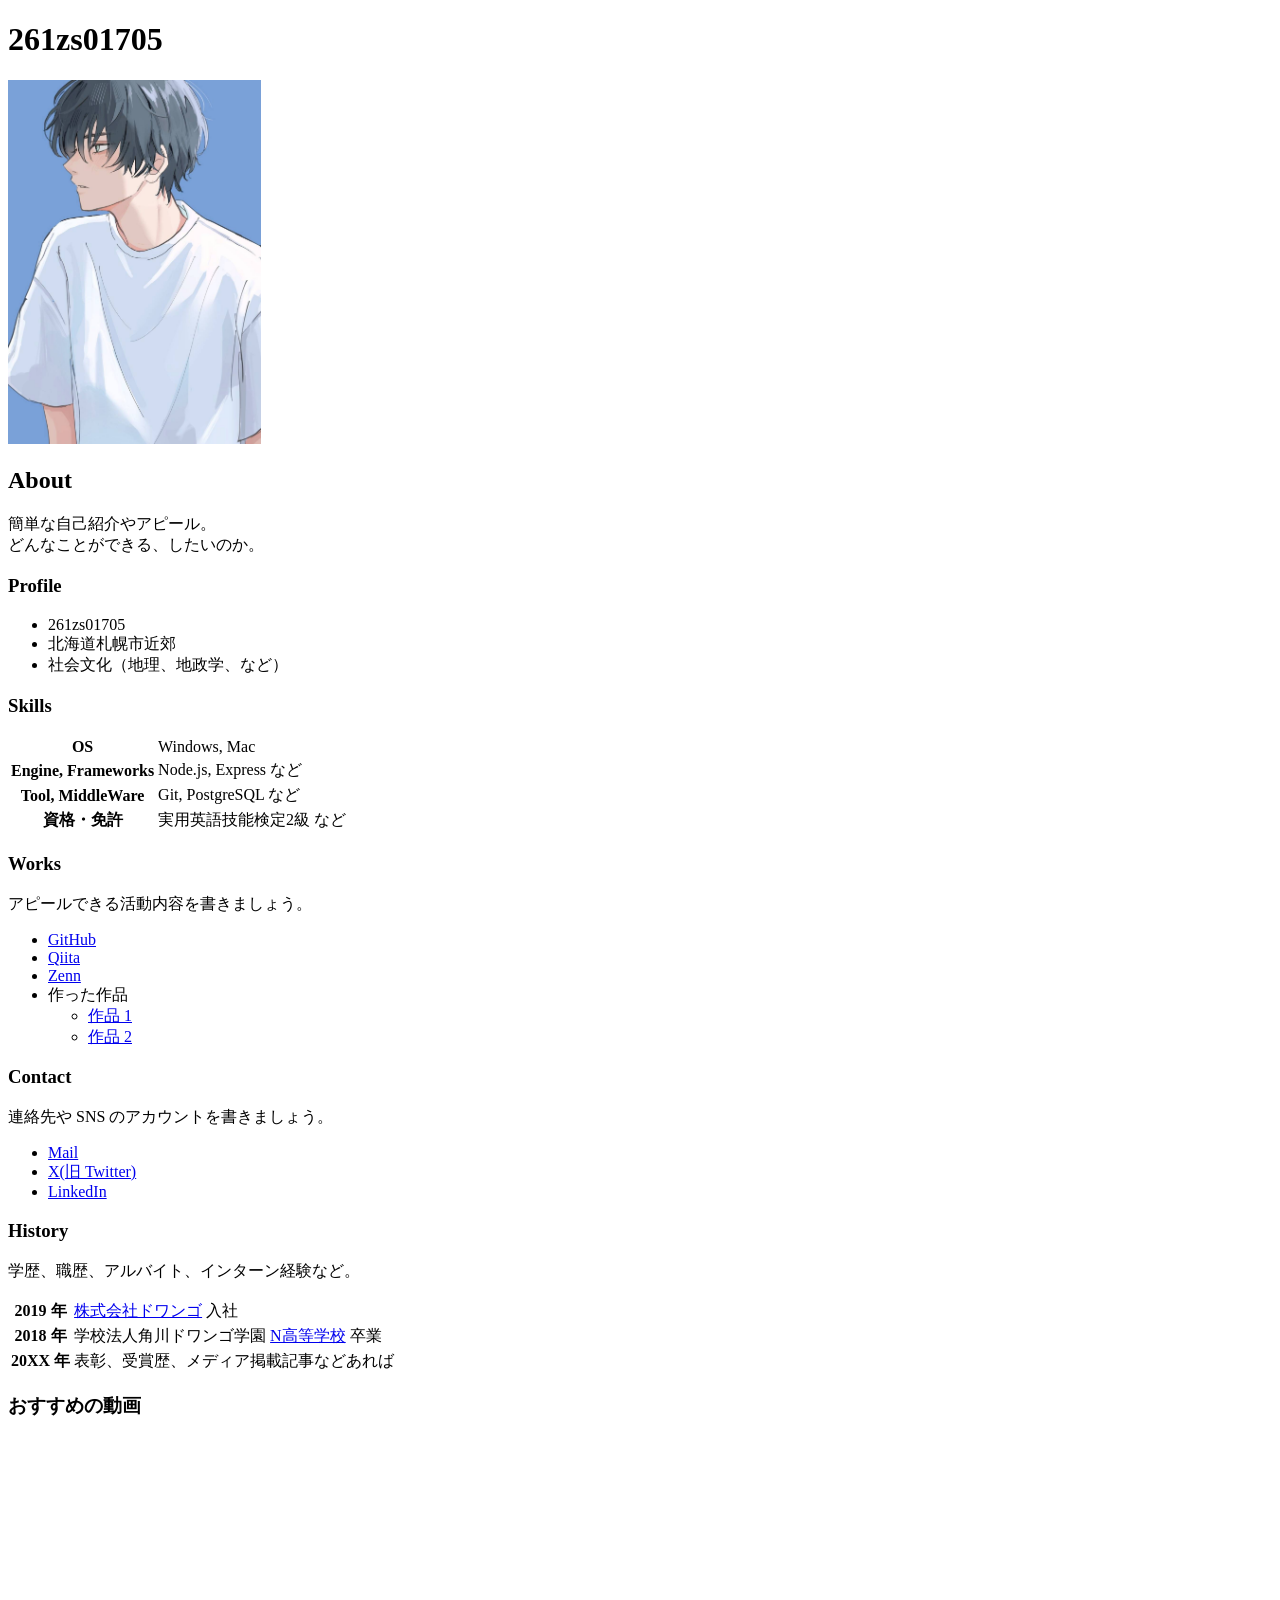
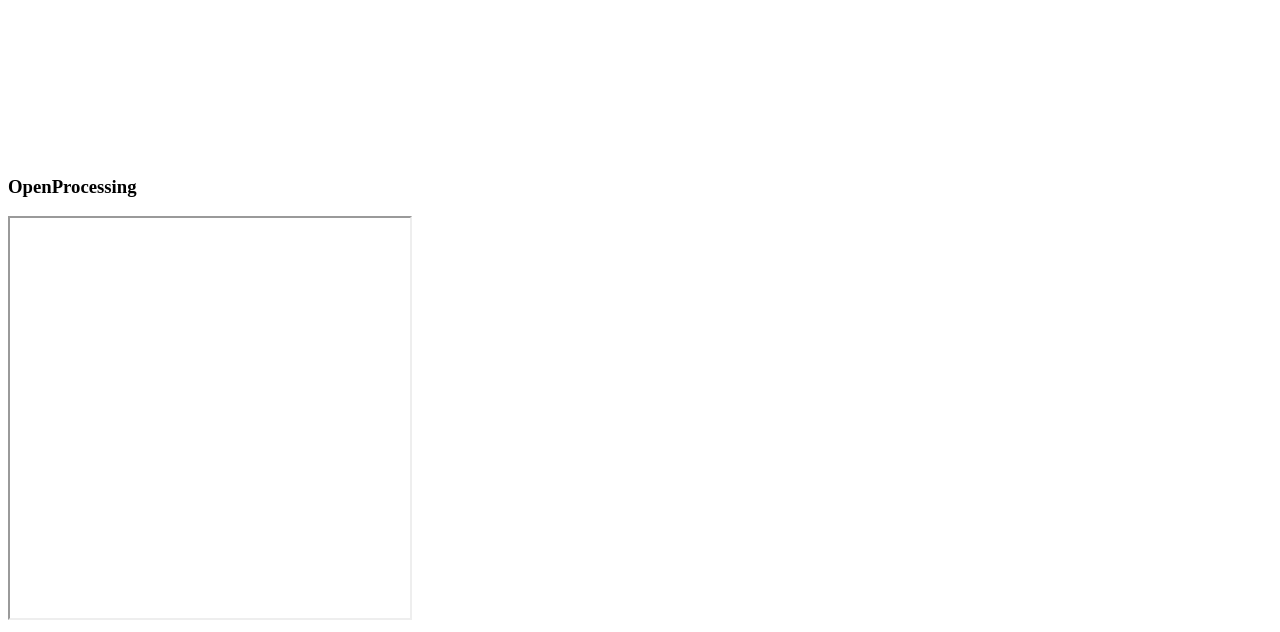
==== index.html @ b91a3a67 "OpenProcessingの追加" ====
<!DOCTYPE html>
<html lang="ja">
  <head>
    <meta charset="utf-8">
    <meta name="viewport" content="width=device-width, initial-scale=1">
    <link href="style.css" rel="stylesheet">
    <title>261zs01705のポートフォリオ</title>
  </head>
  <body>
    <h1>261zs01705</h1>
    <img src="img1.jpg" style="width: 20%; height: auto;">
    
    <h2>About</h2>
    <p>
      簡単な自己紹介やアピール。<br>
      どんなことができる、したいのか。
    </p>

    <h3>Profile</h3>
    <ul>
      <li>261zs01705</li>
      <li>北海道札幌市近郊</li>
      <li>社会文化（地理、地政学、など）</li>
    </ul>

    <h3>Skills</h3>
    <table>
      <tr>
        <th>OS</th>
        <td>Windows, Mac</td>
      </tr>
      <tr>
        <th>Engine, Frameworks</th>
        <td>Node.js, Express など</td>
      </tr>
      <tr>
        <th>Tool, MiddleWare</th>
        <td>Git, PostgreSQL など</td>
      </tr>
      <tr>
        <th>資格・免許</th>
        <td>実用英語技能検定2級 など</td>
      </tr>
    </table>

    <h3>Works</h3>
    <p>アピールできる活動内容を書きましょう。</p>
    <ul>
      <li><a href="https://github.com/">GitHub</a></li>
      <li><a href="https://qiita.com/">Qiita</a></li>
      <li><a href="https://zenn.dev/">Zenn</a></li>
      <li>
        作った作品
        <ul>
          <li><a href="https://example.com/">作品 1</a></li>
          <li><a href="https://example.com/">作品 2</a></li>
        </ul>
      </li>
    </ul>

    <h3>Contact</h3>
    <p>連絡先や SNS のアカウントを書きましょう。</p>
    <ul>
      <li><a href="mailto:name@example.com">Mail</a></li>
      <li><a href="https://twitter.com/n_yobikou">X(旧 Twitter)</a></li>
      <li><a href="https://www.linkedin.com/">LinkedIn</a></li>
    </ul>

    <h3>History</h3>
    <p>学歴、職歴、アルバイト、インターン経験など。</p>
    <table>
      <tr>
        <th>2019 年</th>
        <td><a href="https://dwango.co.jp/">株式会社ドワンゴ</a> 入社</td>
      </tr>
      <tr>
        <th>2018 年</th>
        <td>学校法人角川ドワンゴ学園 <a href="https://nnn.ed.jp/">N高等学校</a> 卒業</td>
      </tr>
      <tr>
        <th>20XX 年</th>
        <td>表彰、受賞歴、メディア掲載記事などあれば</td>
      </tr>
    </table>
    <h3>おすすめの動画</h3>
    <iframe width="560" height="315" src="https://www.youtube.com/embed/yFkWwgBzNXc?si=gcdF0Ccqhbga-4VO" title="YouTube video player" frameborder="0" allow="accelerometer; autoplay; clipboard-write; encrypted-media; gyroscope; picture-in-picture; web-share" referrerpolicy="strict-origin-when-cross-origin" allowfullscreen></iframe>

    <h3>OpenProcessing</h3>
    <iframe src="https://openprocessing.org/sketch/2962378/embed/" width="400" height="400"></iframe>
  </body>
</html>
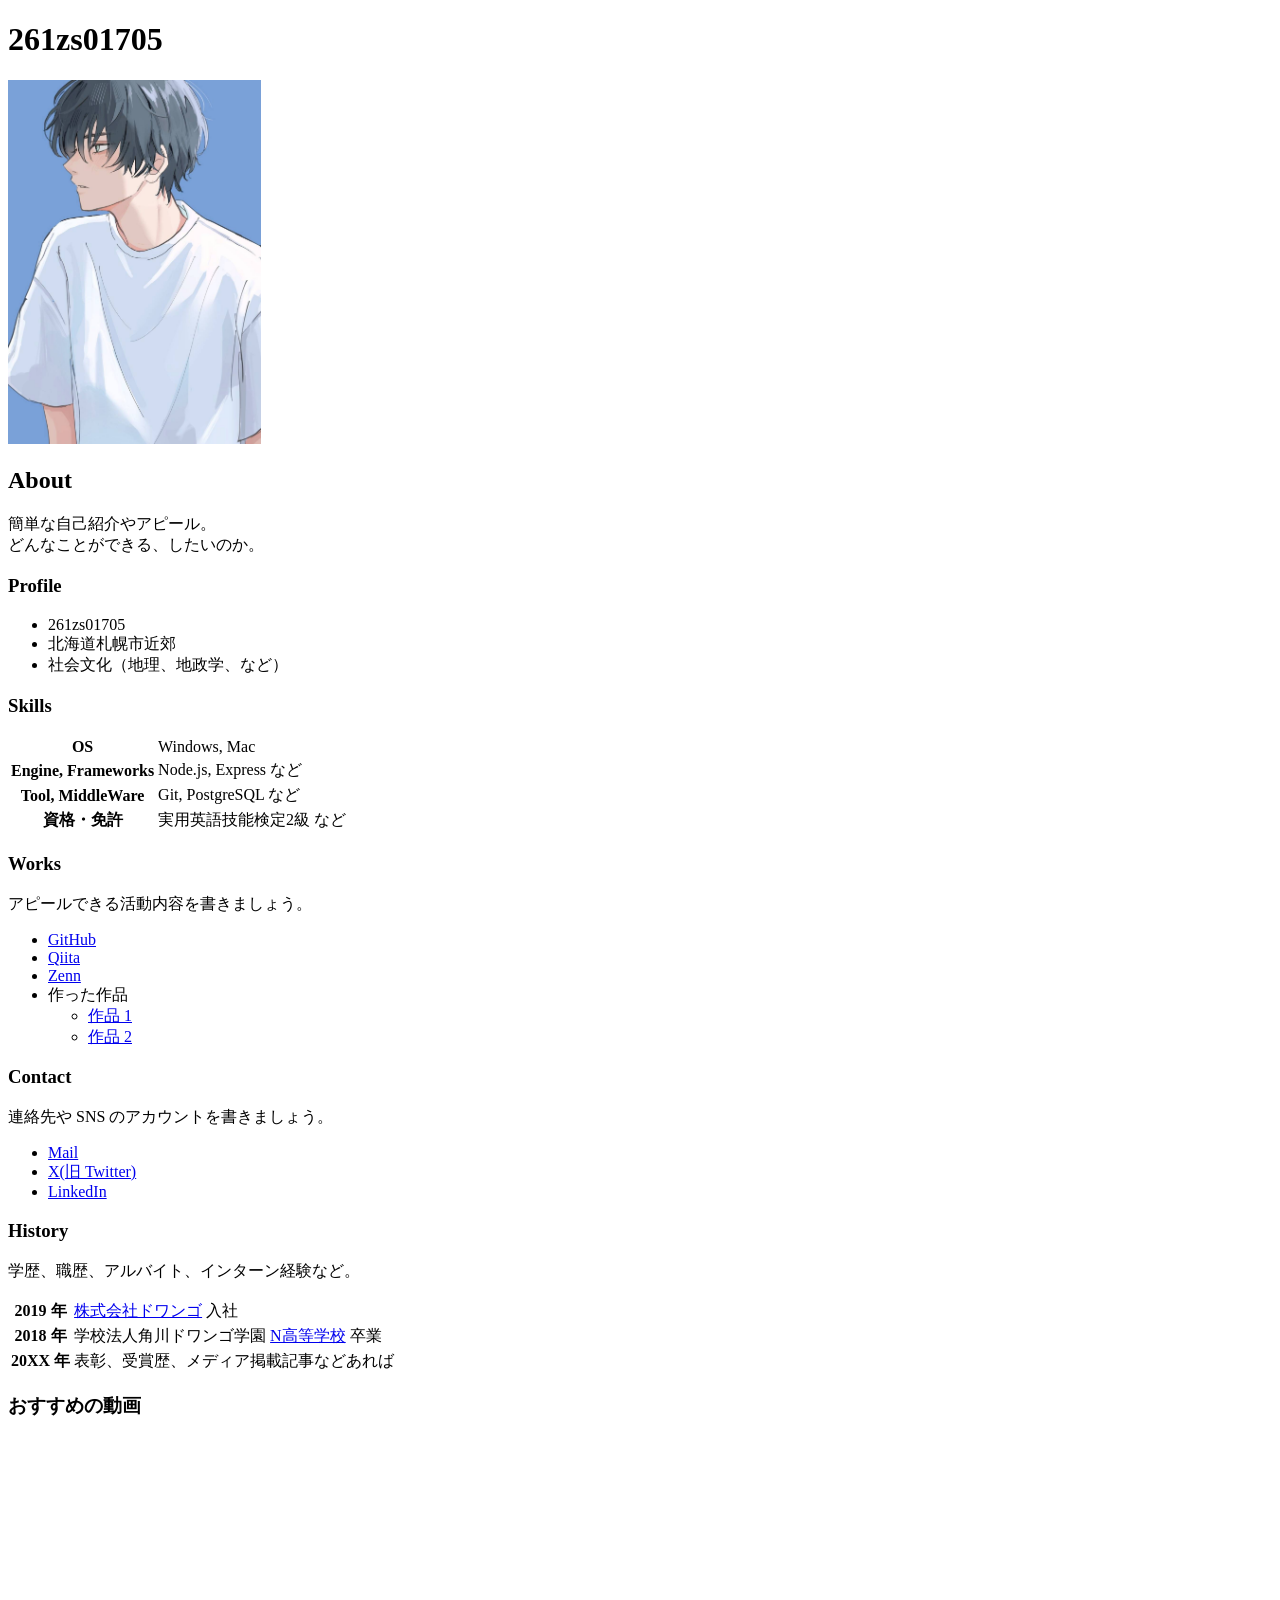
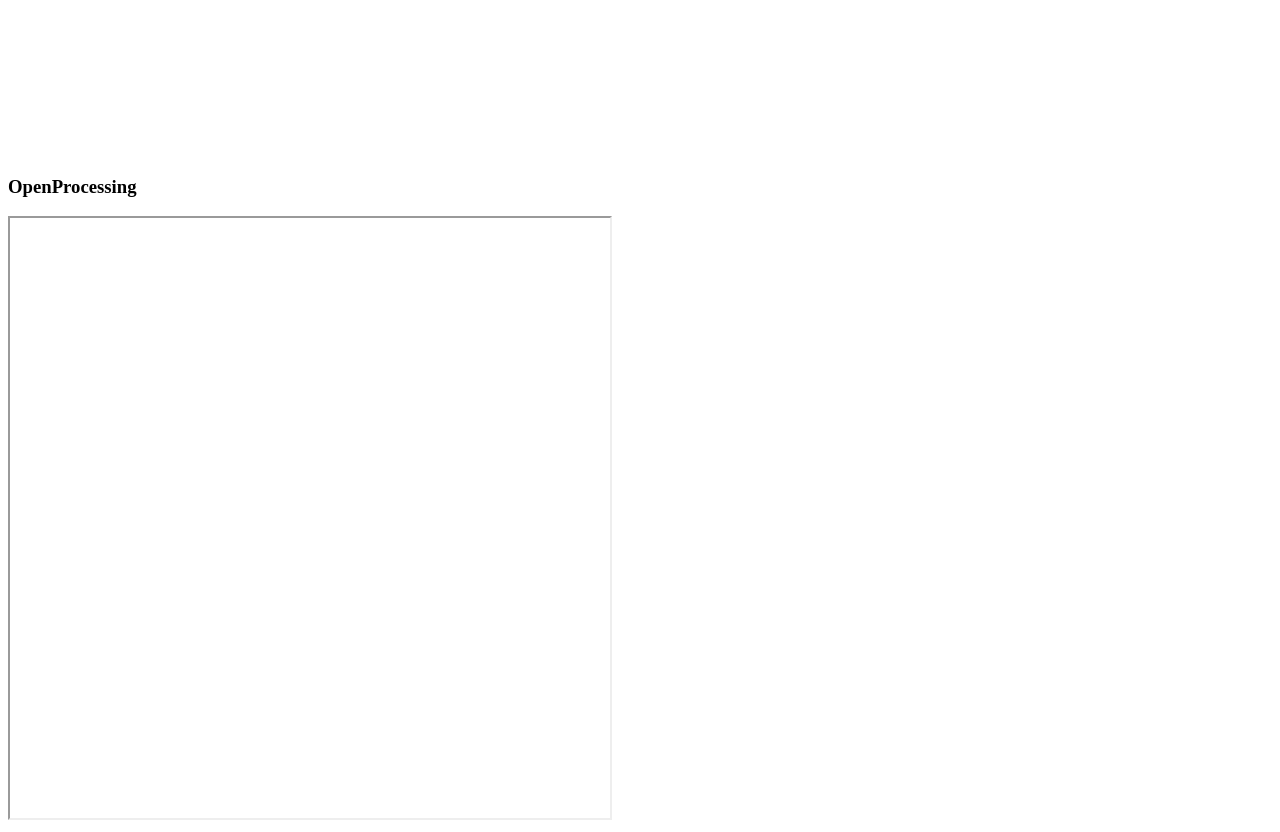
==== commit fab96d8d: "OpenProcessingのサイズ変更" ====
--- a/index.html
+++ b/index.html
@@ -86,6 +86,6 @@
     <iframe width="560" height="315" src="https://www.youtube.com/embed/yFkWwgBzNXc?si=gcdF0Ccqhbga-4VO" title="YouTube video player" frameborder="0" allow="accelerometer; autoplay; clipboard-write; encrypted-media; gyroscope; picture-in-picture; web-share" referrerpolicy="strict-origin-when-cross-origin" allowfullscreen></iframe>
 
     <h3>OpenProcessing</h3>
-    <iframe src="https://openprocessing.org/sketch/2962378/embed/" width="400" height="400"></iframe>
+    <iframe src="https://openprocessing.org/sketch/2962378/embed/" width="600" height="600"></iframe>
   </body>
 </html>
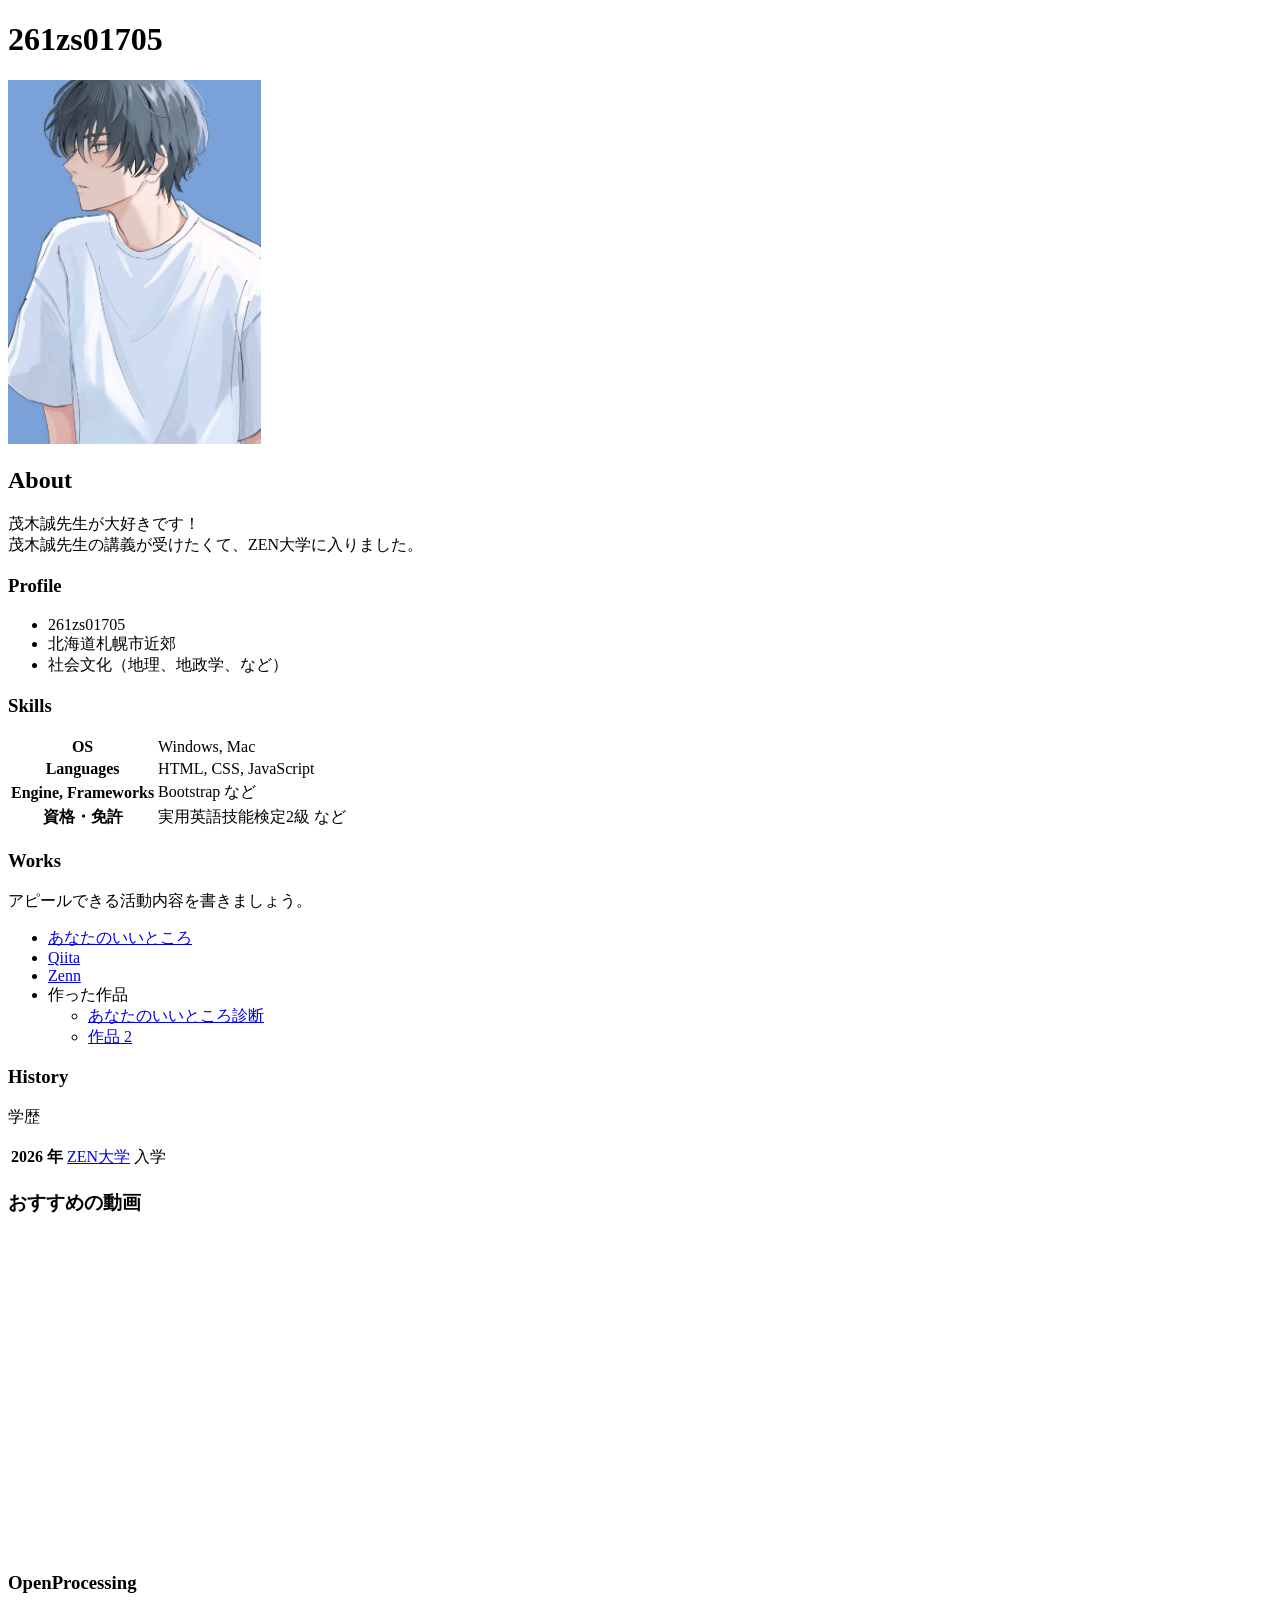
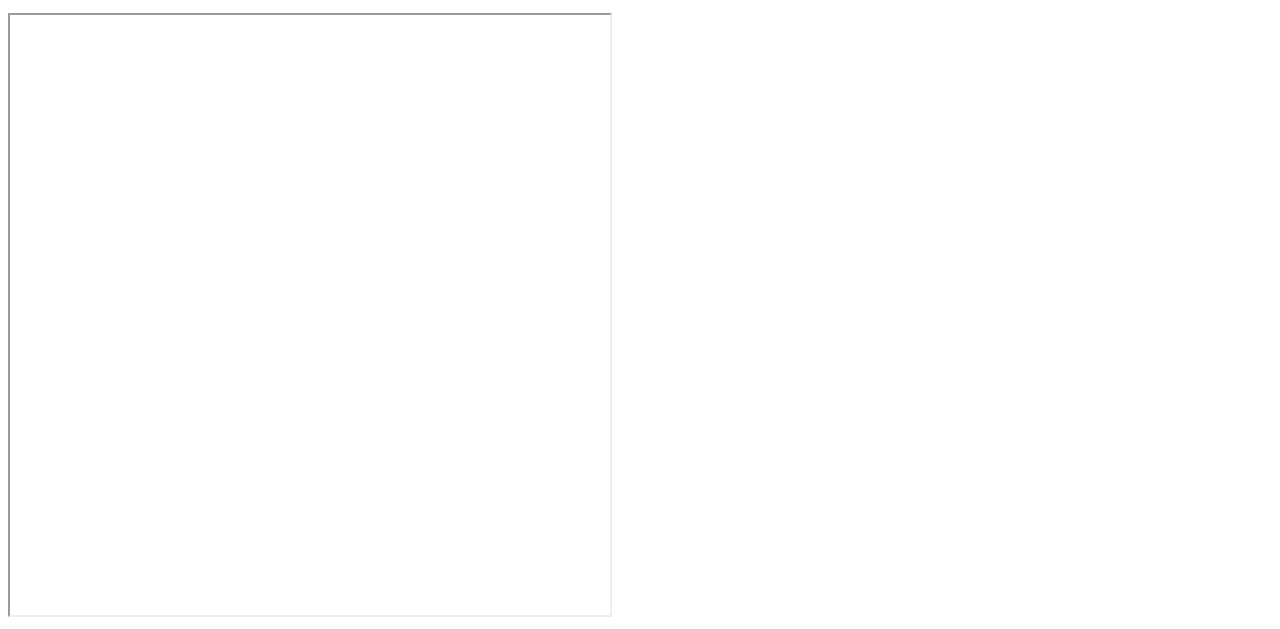
==== commit c54c0090: "内容追加" ====
--- a/index.html
+++ b/index.html
@@ -12,8 +12,10 @@
     
     <h2>About</h2>
     <p>
-      簡単な自己紹介やアピール。<br>
-      どんなことができる、したいのか。
+      茂木誠先生が大好きです！<br>
+      茂木誠先生の講義が受けたくて、ZEN大学に入りました。
+      
+      
     </p>
 
     <h3>Profile</h3>
@@ -30,12 +32,12 @@
         <td>Windows, Mac</td>
       </tr>
       <tr>
-        <th>Engine, Frameworks</th>
-        <td>Node.js, Express など</td>
+        <th>Languages</th>
+        <td>HTML, CSS, JavaScript</td>
       </tr>
       <tr>
-        <th>Tool, MiddleWare</th>
-        <td>Git, PostgreSQL など</td>
+        <th>Engine, Frameworks</th>
+        <td>Bootstrap など</td>
       </tr>
       <tr>
         <th>資格・免許</th>
@@ -46,41 +48,41 @@
     <h3>Works</h3>
     <p>アピールできる活動内容を書きましょう。</p>
     <ul>
-      <li><a href="https://github.com/">GitHub</a></li>
+      <li><a href="file:///C:/Users/81904/workspace/assessment/assessment.html">あなたのいいところ</a></li>
       <li><a href="https://qiita.com/">Qiita</a></li>
       <li><a href="https://zenn.dev/">Zenn</a></li>
       <li>
         作った作品
         <ul>
-          <li><a href="https://example.com/">作品 1</a></li>
+          <li><a href="https://example.com/">あなたのいいところ診断</a></li>
           <li><a href="https://example.com/">作品 2</a></li>
         </ul>
       </li>
     </ul>
 
-    <h3>Contact</h3>
+    <!-- <h3>Contact</h3>
     <p>連絡先や SNS のアカウントを書きましょう。</p>
     <ul>
       <li><a href="mailto:name@example.com">Mail</a></li>
       <li><a href="https://twitter.com/n_yobikou">X(旧 Twitter)</a></li>
       <li><a href="https://www.linkedin.com/">LinkedIn</a></li>
-    </ul>
+    </ul> -->
 
     <h3>History</h3>
-    <p>学歴、職歴、アルバイト、インターン経験など。</p>
+    <p>学歴</p>
     <table>
-      <tr>
-        <th>2019 年</th>
-        <td><a href="https://dwango.co.jp/">株式会社ドワンゴ</a> 入社</td>
-      </tr>
-      <tr>
-        <th>2018 年</th>
+     <tr>
+        <th>2026 年</th>
+        <td><a href="https://dwango.co.jp/">ZEN大学</a> 入学</td>
+      </tr> 
+       <!-- <tr>
+        <th>2026年</th>
         <td>学校法人角川ドワンゴ学園 <a href="https://nnn.ed.jp/">N高等学校</a> 卒業</td>
       </tr>
       <tr>
         <th>20XX 年</th>
         <td>表彰、受賞歴、メディア掲載記事などあれば</td>
-      </tr>
+      </tr>-->
     </table>
     <h3>おすすめの動画</h3>
     <iframe width="560" height="315" src="https://www.youtube.com/embed/yFkWwgBzNXc?si=gcdF0Ccqhbga-4VO" title="YouTube video player" frameborder="0" allow="accelerometer; autoplay; clipboard-write; encrypted-media; gyroscope; picture-in-picture; web-share" referrerpolicy="strict-origin-when-cross-origin" allowfullscreen></iframe>
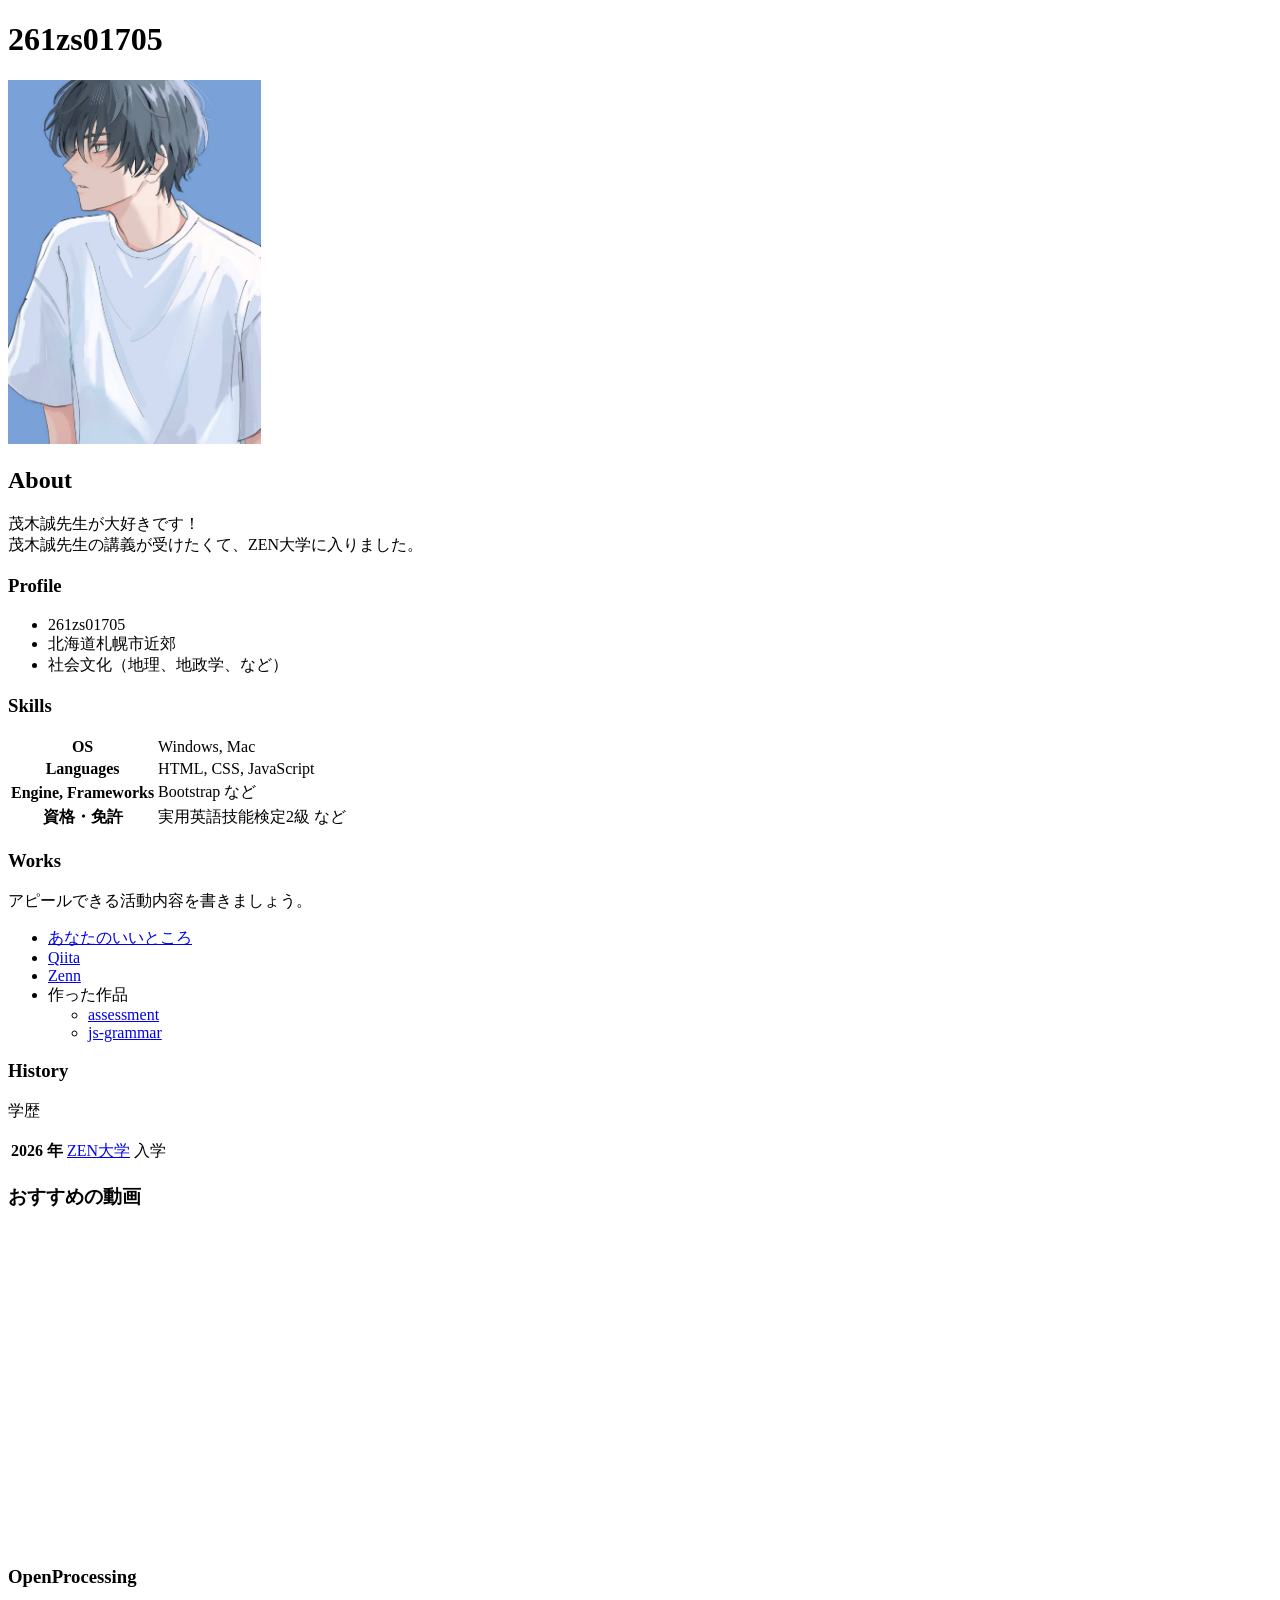
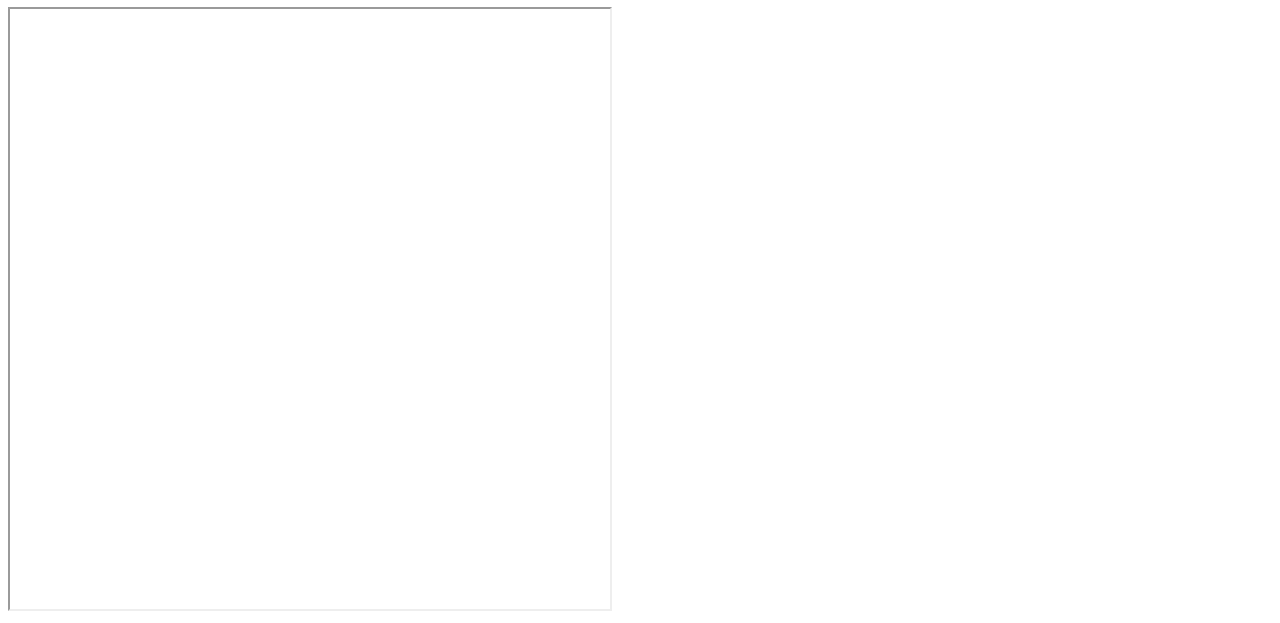
==== commit 4635a260: "内容追加" ====
--- a/index.html
+++ b/index.html
@@ -54,8 +54,8 @@
       <li>
         作った作品
         <ul>
-          <li><a href="https://example.com/">あなたのいいところ診断</a></li>
-          <li><a href="https://example.com/">作品 2</a></li>
+          <li><a href="https://261zs01705.github.io/assessment/assessment.html">assessment</a></li>
+          <li><a href="https://261zs01705.github.io/js-grammar/js-function.html">js-grammar</a></li>
         </ul>
       </li>
     </ul>
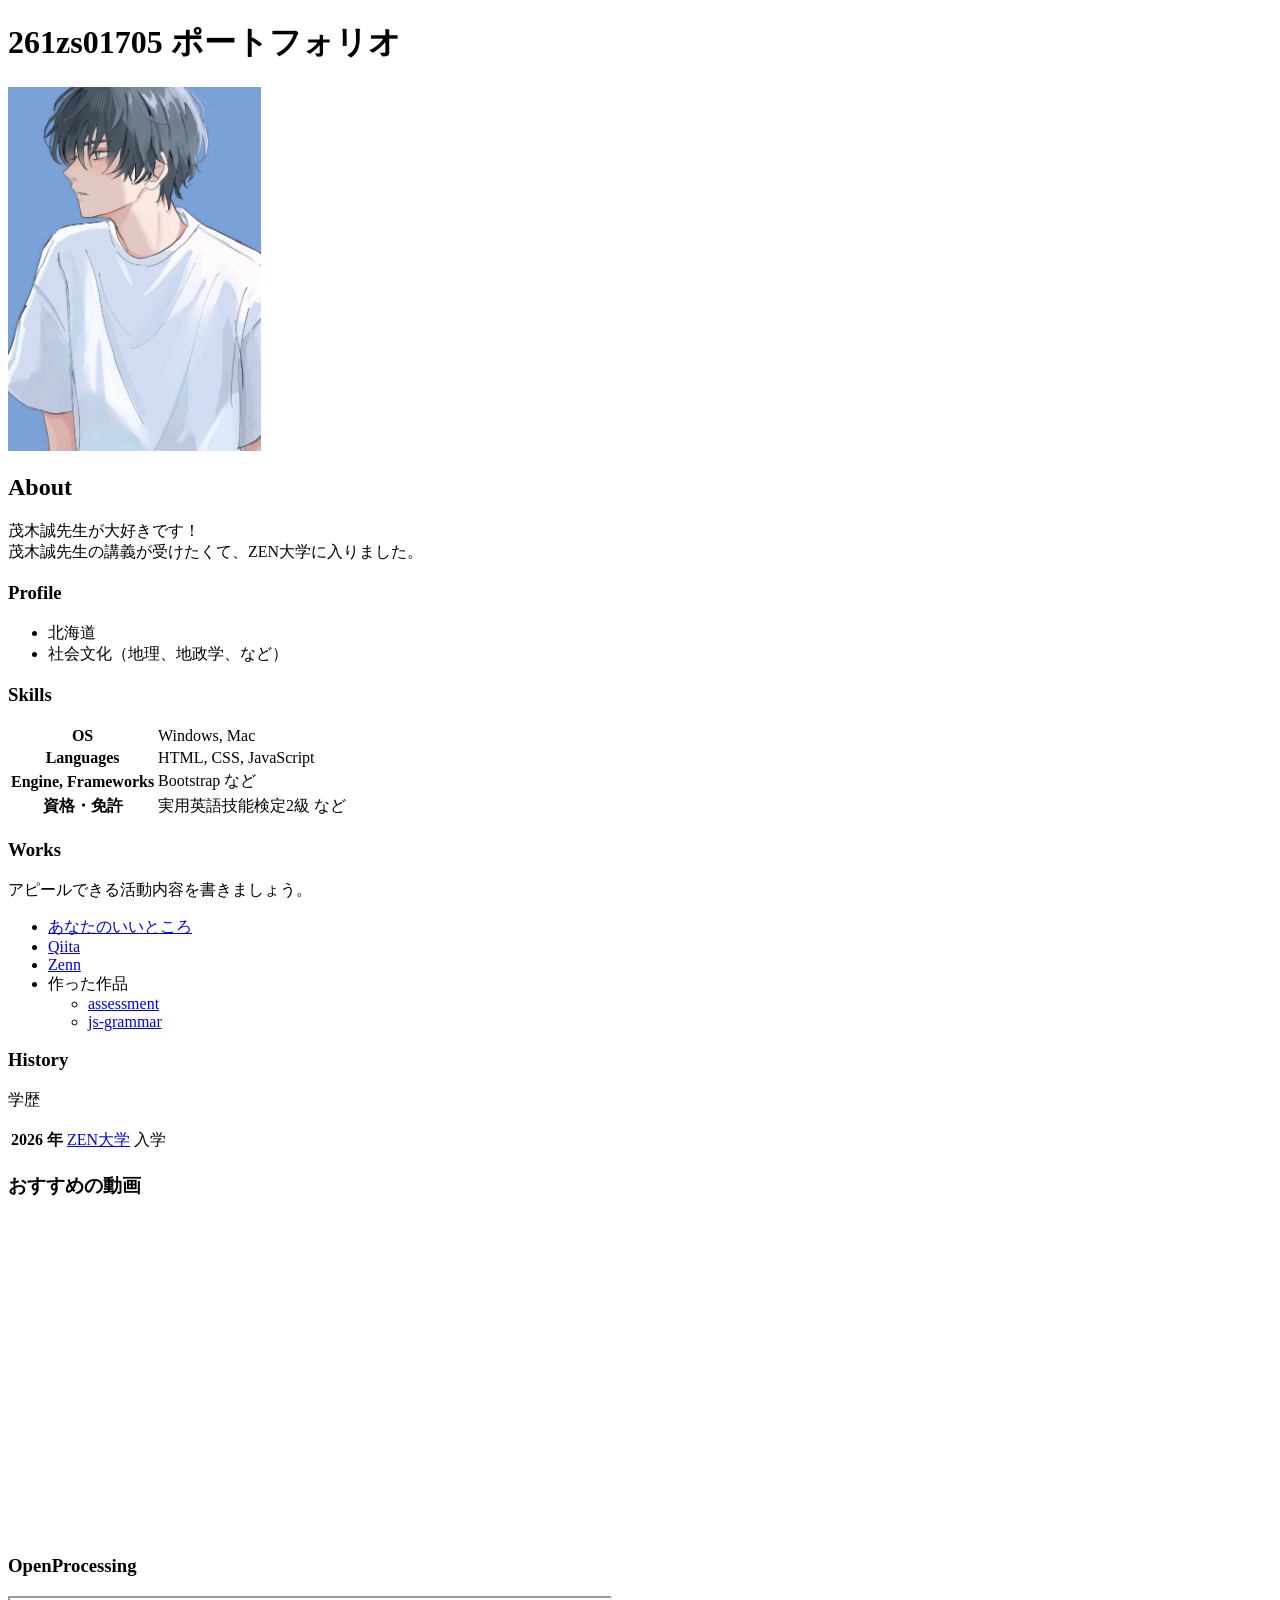
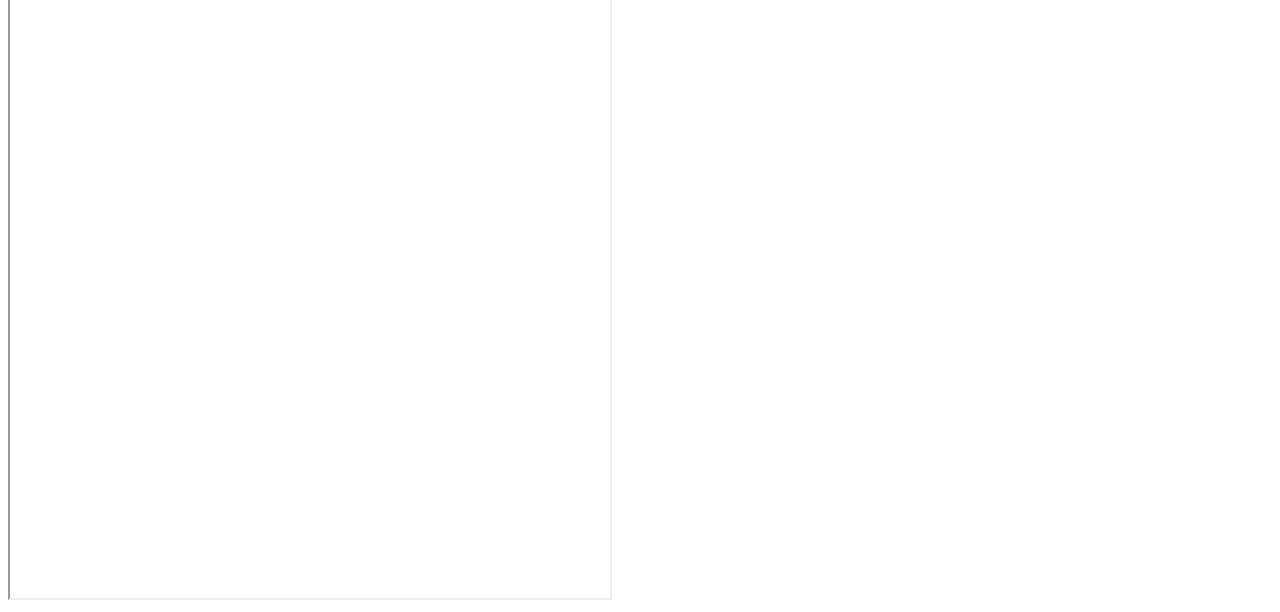
==== commit 60d3a34c: "内容修正" ====
--- a/index.html
+++ b/index.html
@@ -7,7 +7,7 @@
     <title>261zs01705のポートフォリオ</title>
   </head>
   <body>
-    <h1>261zs01705</h1>
+    <h1>261zs01705 ポートフォリオ</h1>
     <img src="img1.jpg" style="width: 20%; height: auto;">
     
     <h2>About</h2>
@@ -20,8 +20,7 @@
 
     <h3>Profile</h3>
     <ul>
-      <li>261zs01705</li>
-      <li>北海道札幌市近郊</li>
+      <li>北海道</li>
       <li>社会文化（地理、地政学、など）</li>
     </ul>
 
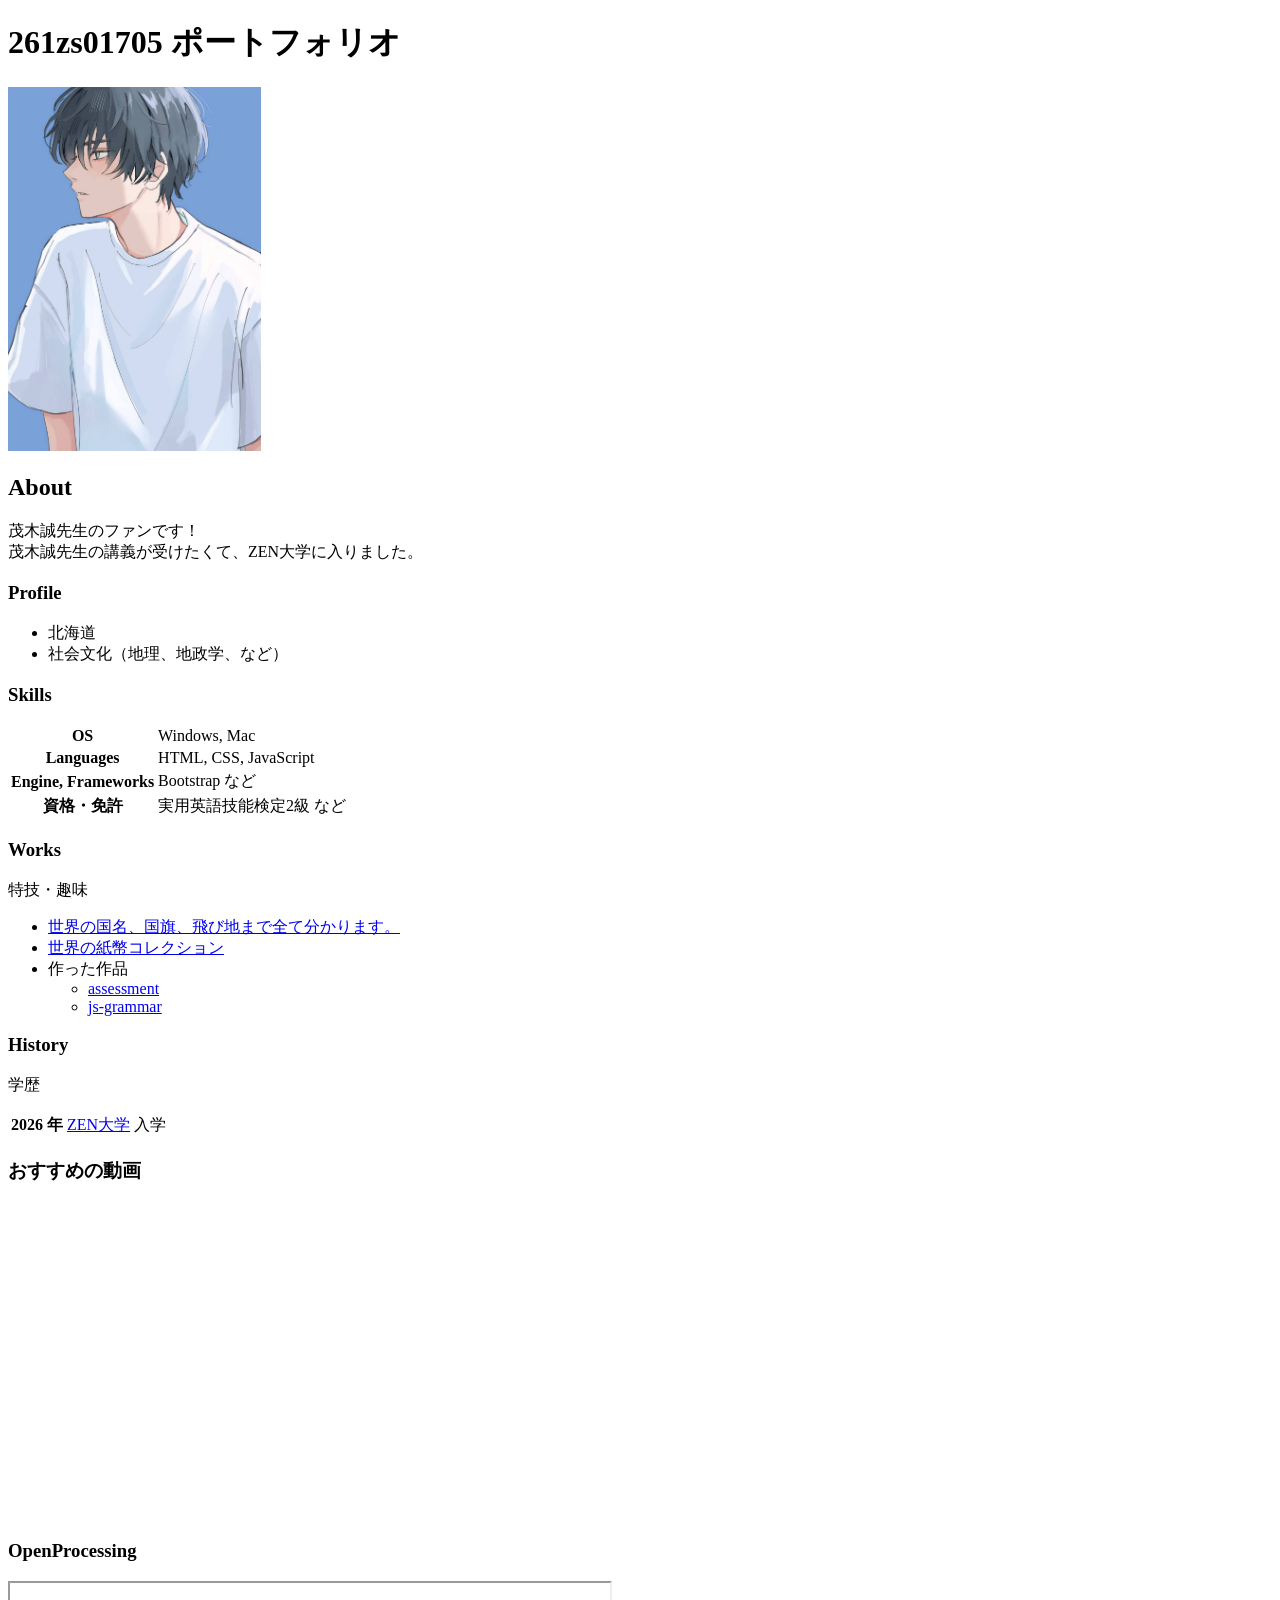
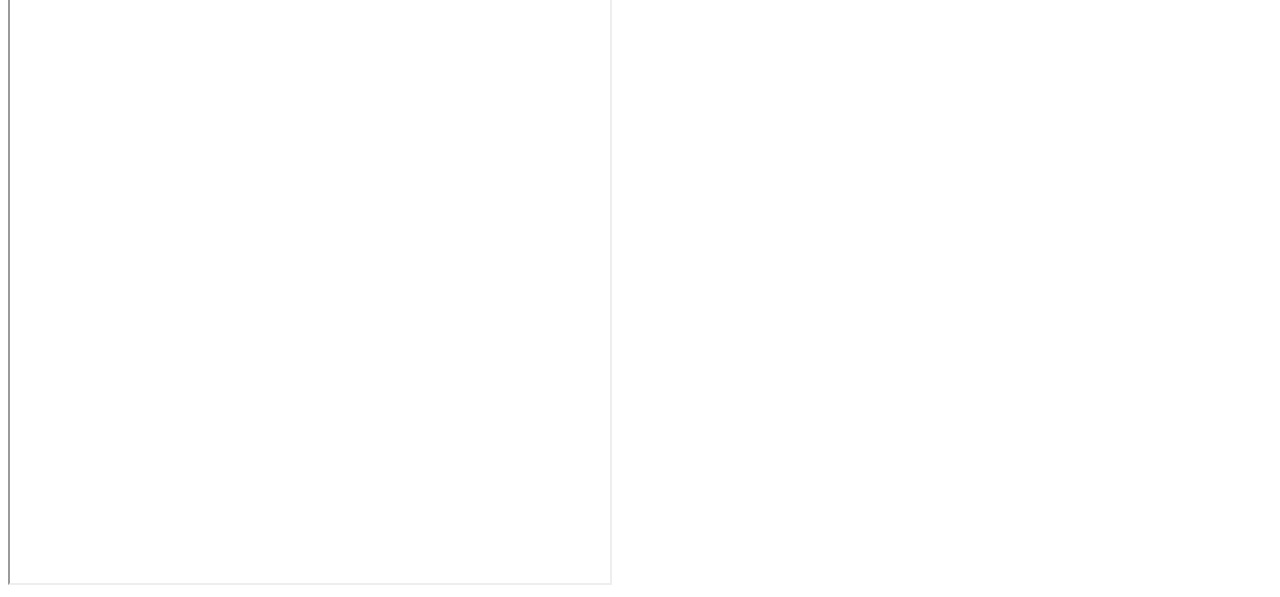
==== commit 40c9da7e: "内容修正" ====
--- a/index.html
+++ b/index.html
@@ -12,7 +12,7 @@
     
     <h2>About</h2>
     <p>
-      茂木誠先生が大好きです！<br>
+      茂木誠先生のファンです！<br>
       茂木誠先生の講義が受けたくて、ZEN大学に入りました。
       
       
@@ -45,11 +45,12 @@
     </table>
 
     <h3>Works</h3>
-    <p>アピールできる活動内容を書きましょう。</p>
+    <p>特技・趣味</p>
     <ul>
-      <li><a href="file:///C:/Users/81904/workspace/assessment/assessment.html">あなたのいいところ</a></li>
-      <li><a href="https://qiita.com/">Qiita</a></li>
-      <li><a href="https://zenn.dev/">Zenn</a></li>
+      <li><a href="file:///C:/Users/81904/workspace/assessment/assessment.html">世界の国名、国旗、飛び地まで全て分かります。</a></li>
+      <li><a href="file:///C:/Users/81904/workspace/assessment/assessment.html">世界の紙幣コレクション</a></li>
+      <!-- <li><a href="https://qiita.com/">Qiita</a></li>
+      <li><a href="https://zenn.dev/">Zenn</a></li> -->
       <li>
         作った作品
         <ul>
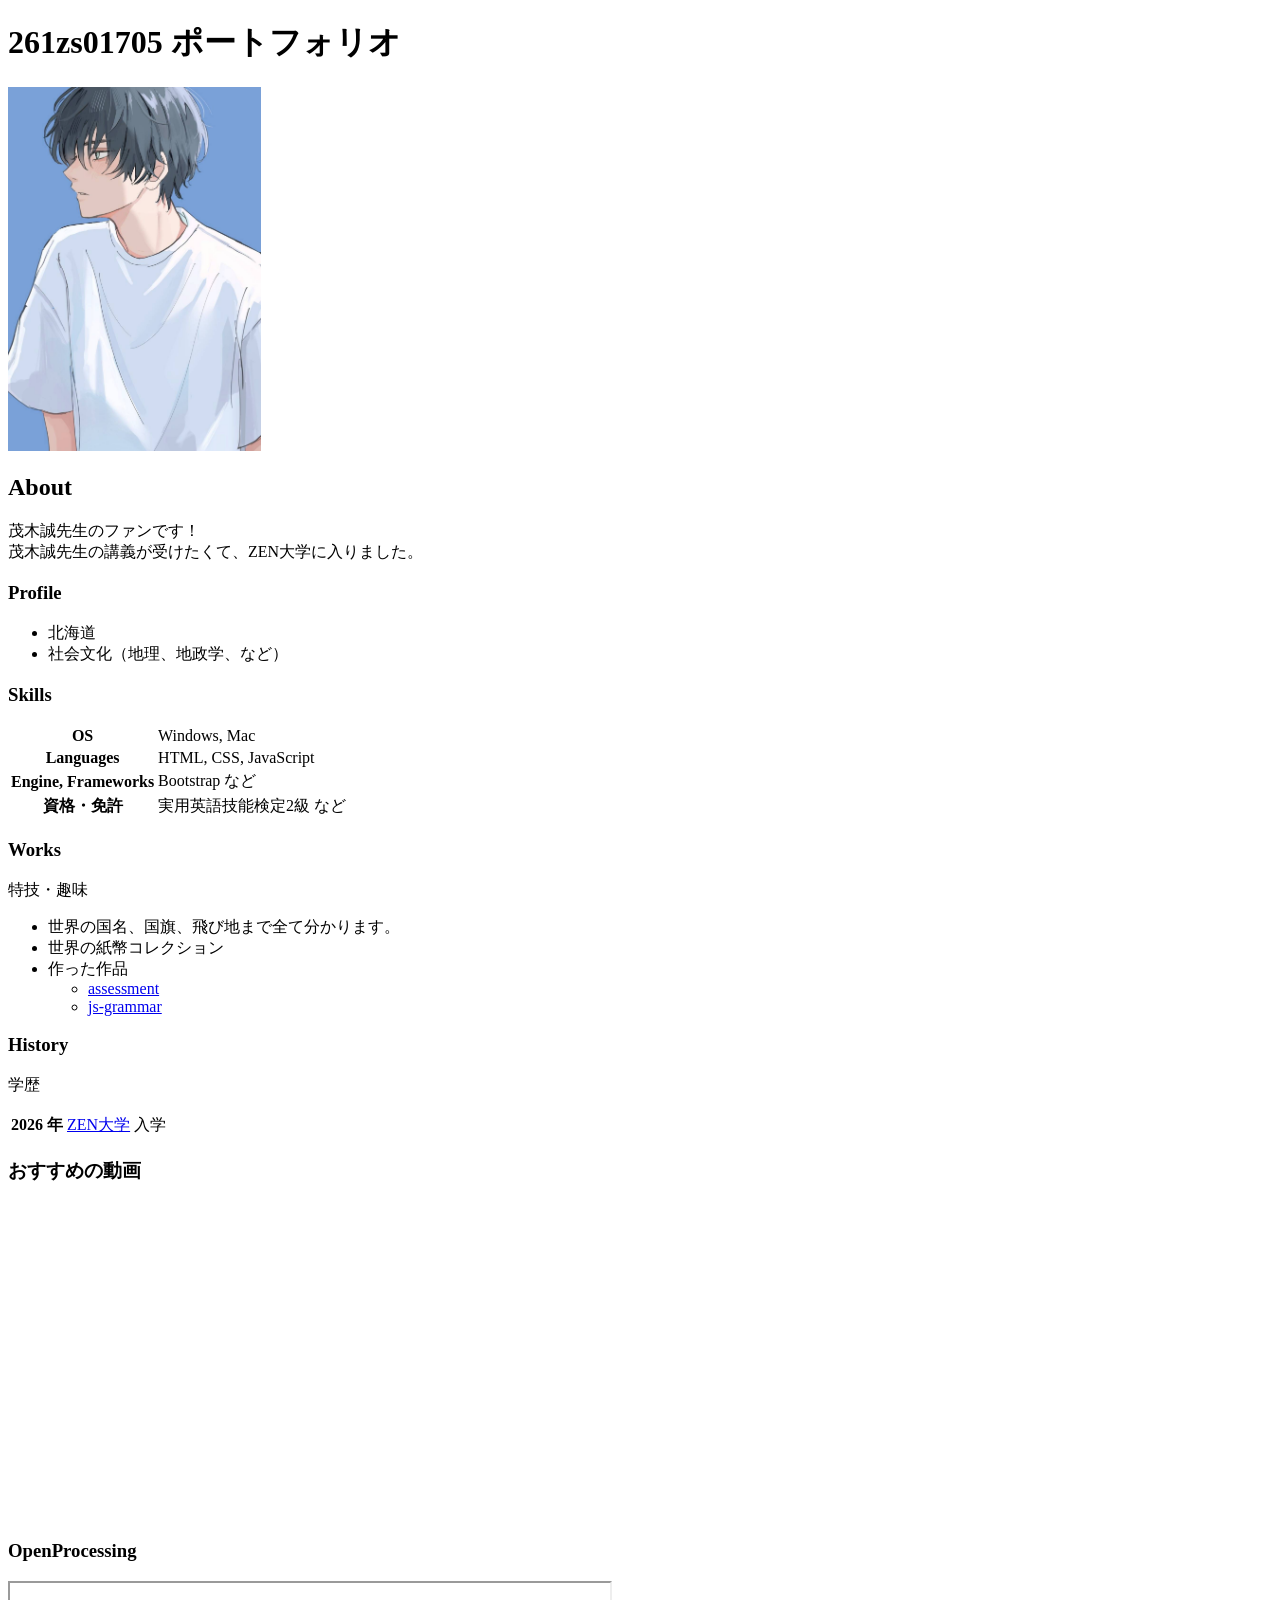
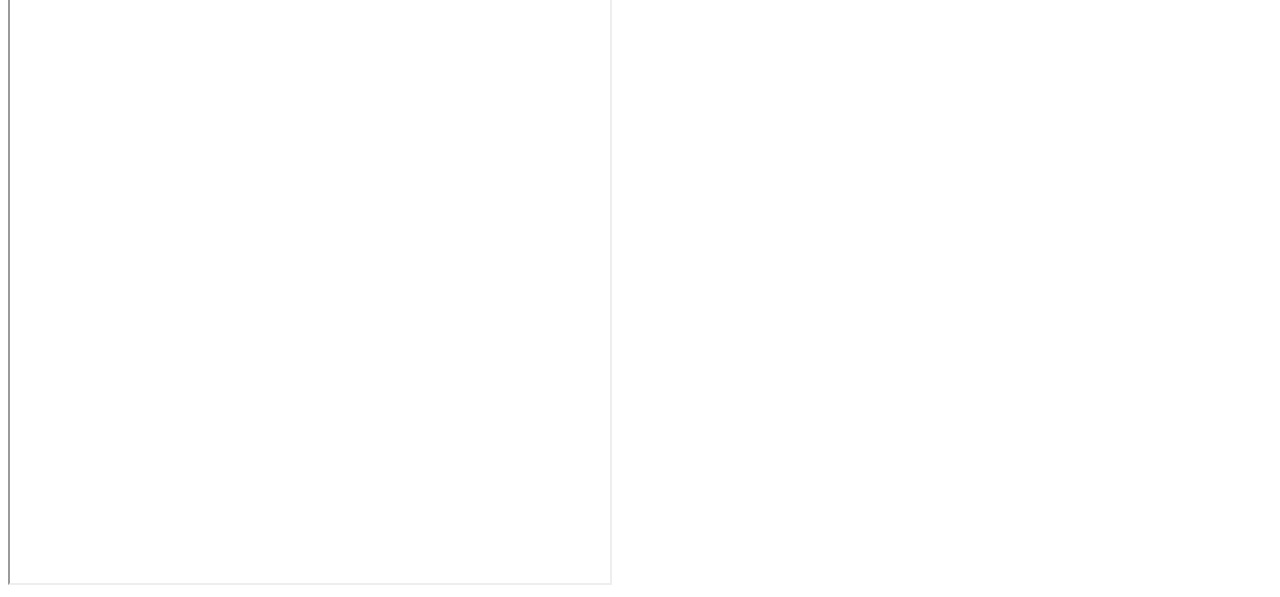
==== commit 349e4ce8: "内容修正" ====
--- a/index.html
+++ b/index.html
@@ -47,8 +47,8 @@
     <h3>Works</h3>
     <p>特技・趣味</p>
     <ul>
-      <li><a href="file:///C:/Users/81904/workspace/assessment/assessment.html">世界の国名、国旗、飛び地まで全て分かります。</a></li>
-      <li><a href="file:///C:/Users/81904/workspace/assessment/assessment.html">世界の紙幣コレクション</a></li>
+      <li>世界の国名、国旗、飛び地まで全て分かります。</a></li>
+      <li>世界の紙幣コレクション</a></li>
       <!-- <li><a href="https://qiita.com/">Qiita</a></li>
       <li><a href="https://zenn.dev/">Zenn</a></li> -->
       <li>
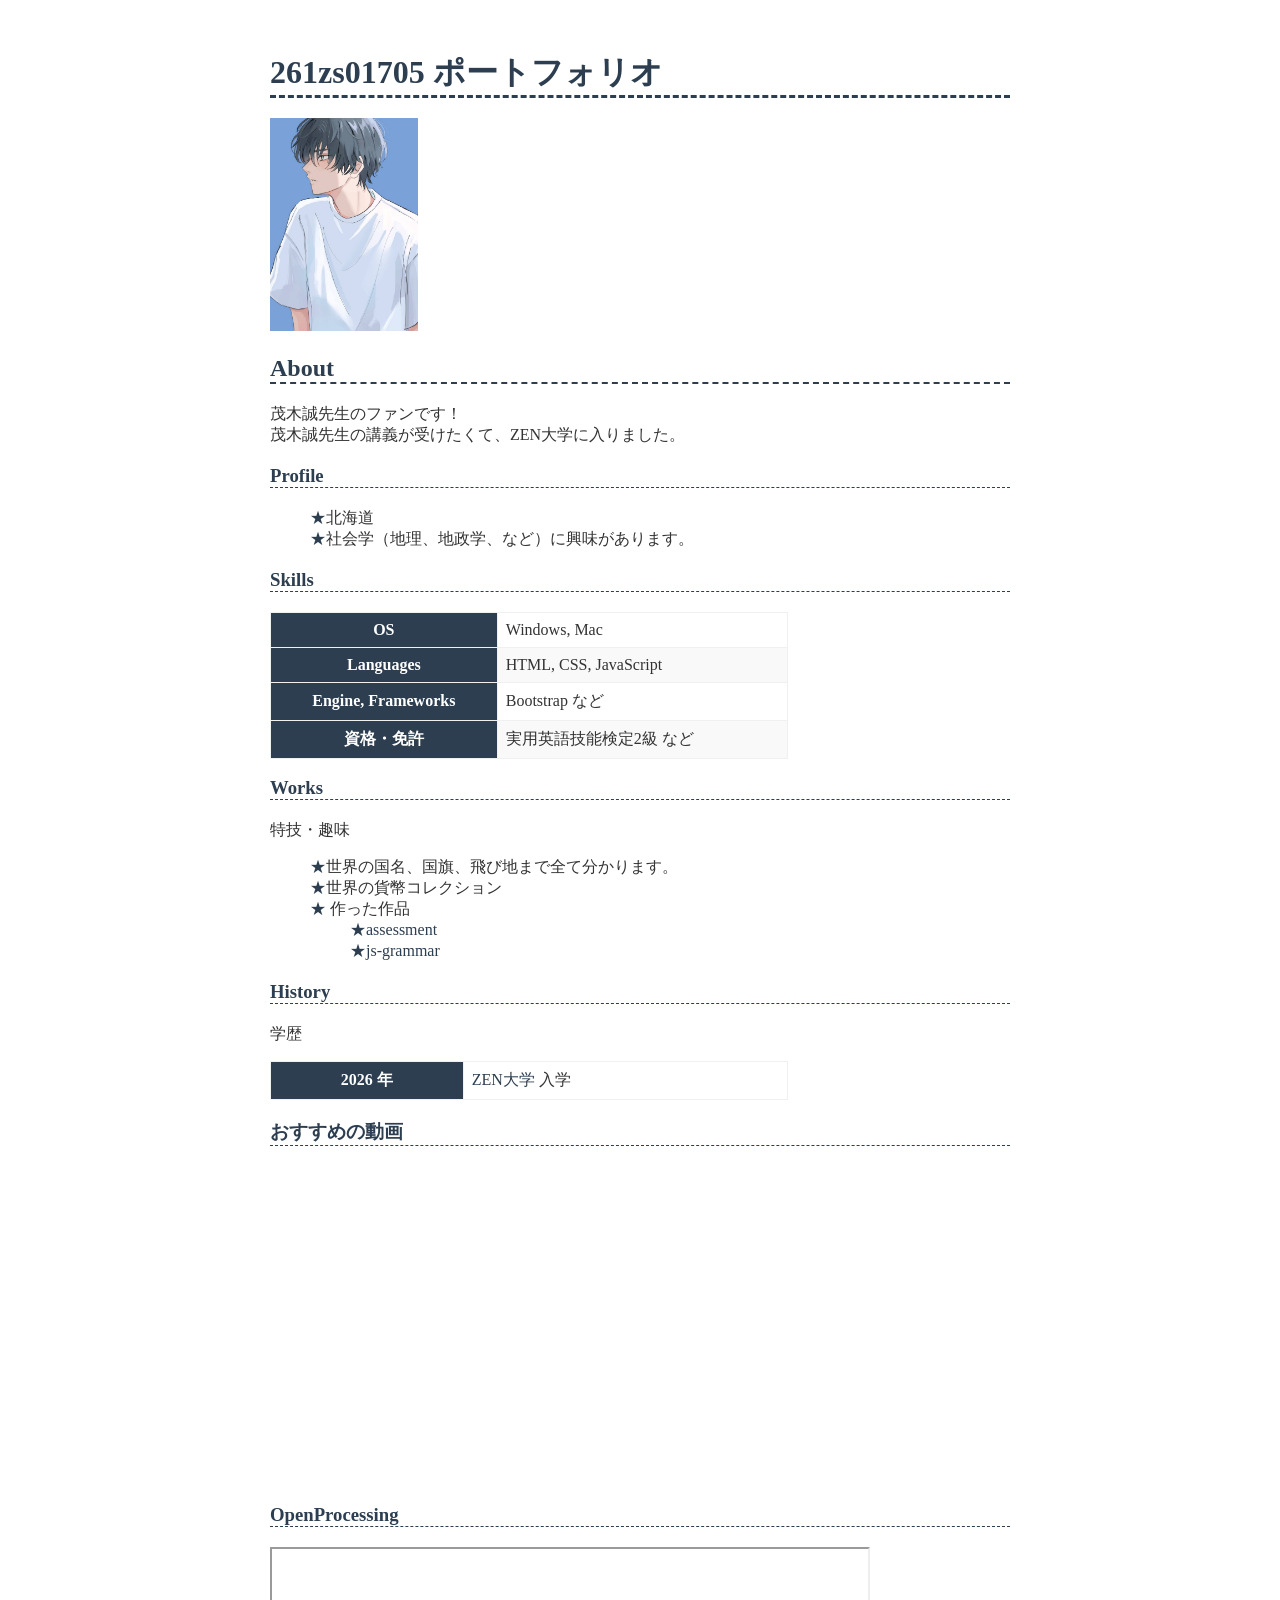
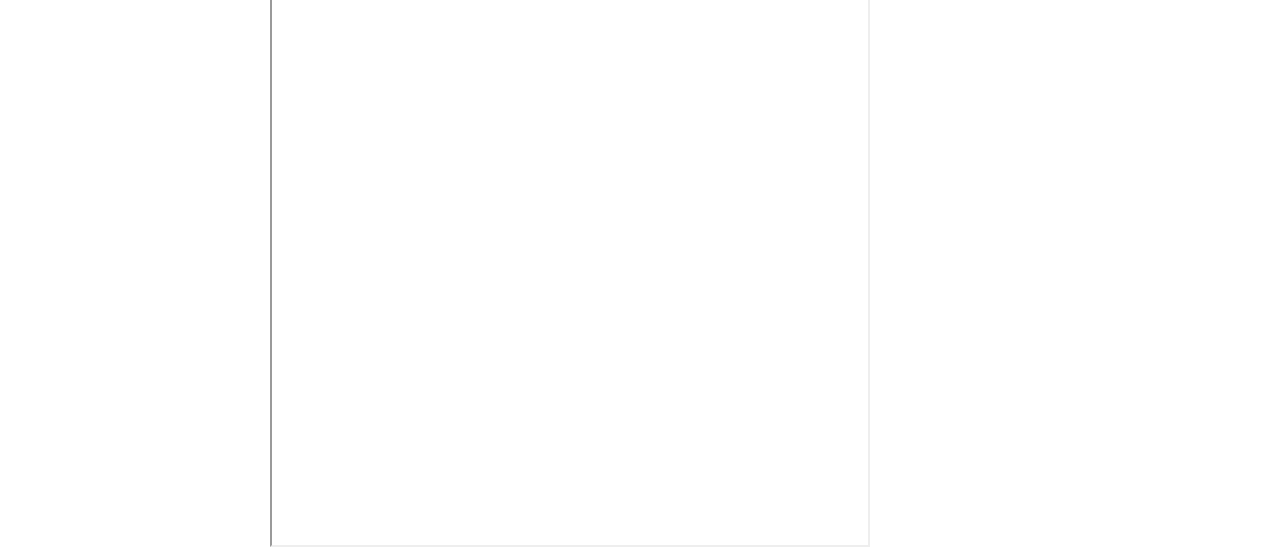
==== commit b33f9f41: "内容修正" ====
--- a/index.html
+++ b/index.html
@@ -21,7 +21,7 @@
     <h3>Profile</h3>
     <ul>
       <li>北海道</li>
-      <li>社会文化（地理、地政学、など）</li>
+      <li>社会学（地理、地政学、など）に興味があります。</li>
     </ul>
 
     <h3>Skills</h3>
@@ -48,7 +48,7 @@
     <p>特技・趣味</p>
     <ul>
       <li>世界の国名、国旗、飛び地まで全て分かります。</a></li>
-      <li>世界の紙幣コレクション</a></li>
+      <li>世界の貨幣コレクション</a></li>
       <!-- <li><a href="https://qiita.com/">Qiita</a></li>
       <li><a href="https://zenn.dev/">Zenn</a></li> -->
       <li>
--- a/style.css
+++ b/style.css
@@ -0,0 +1,82 @@
+/* --------------------
+        全体
+-------------------- */
+
+:root {
+  --theme-color: #2c3e50;
+}
+
+* {
+  box-sizing: border-box;
+}
+
+html, body {
+  width: 100%;
+  height: 100%;
+}
+
+body {
+  margin: 0 auto;
+  padding: 30px 30px 100px 30px; /* 下だけ100pxに広げました */
+  color: #333;
+  max-width: 800px;     /* 画面が広くても、コンテンツの横幅を最大800pxに制限する */
+  width: 100%;          /* スマホなどの狭い画面では、画面いっぱいに広げる */
+}
+
+/* --------------------
+        見出し
+-------------------- */
+
+h1, h2, h3 {
+  color: var(--theme-color);
+  border-bottom: dashed 0.1em var(--theme-color);
+
+　margin-top: 40px;      /* 上のセクションとの間隔を広げる */
+  margin-bottom: 20px;   /* 見出しとその中身の間隔を少しあける */
+}
+
+/* --------------------
+        リンク
+-------------------- */
+
+a {
+  color: var(--theme-color);
+  text-decoration: none;
+}
+
+/* --------------------
+        リスト
+-------------------- */
+
+ul {
+  list-style: none;
+}
+li:before {
+  content: "★";
+  color: var(--theme-color);
+}
+
+/* --------------------
+          表
+-------------------- */
+
+table {
+  border-spacing: 0;
+  border-collapse: collapse;
+  border: solid 1px #f0f0f0;
+  min-width: 70%;
+}
+tr {
+  background-color: #fff;
+}
+tr:nth-child(2n) {
+  background-color: #f9f9f9;
+}
+th {
+  background: var(--theme-color);
+  color: #fff;
+}
+th, td {
+  border: solid 1px #f0f0f0;
+  padding: 0.5rem;
+}
